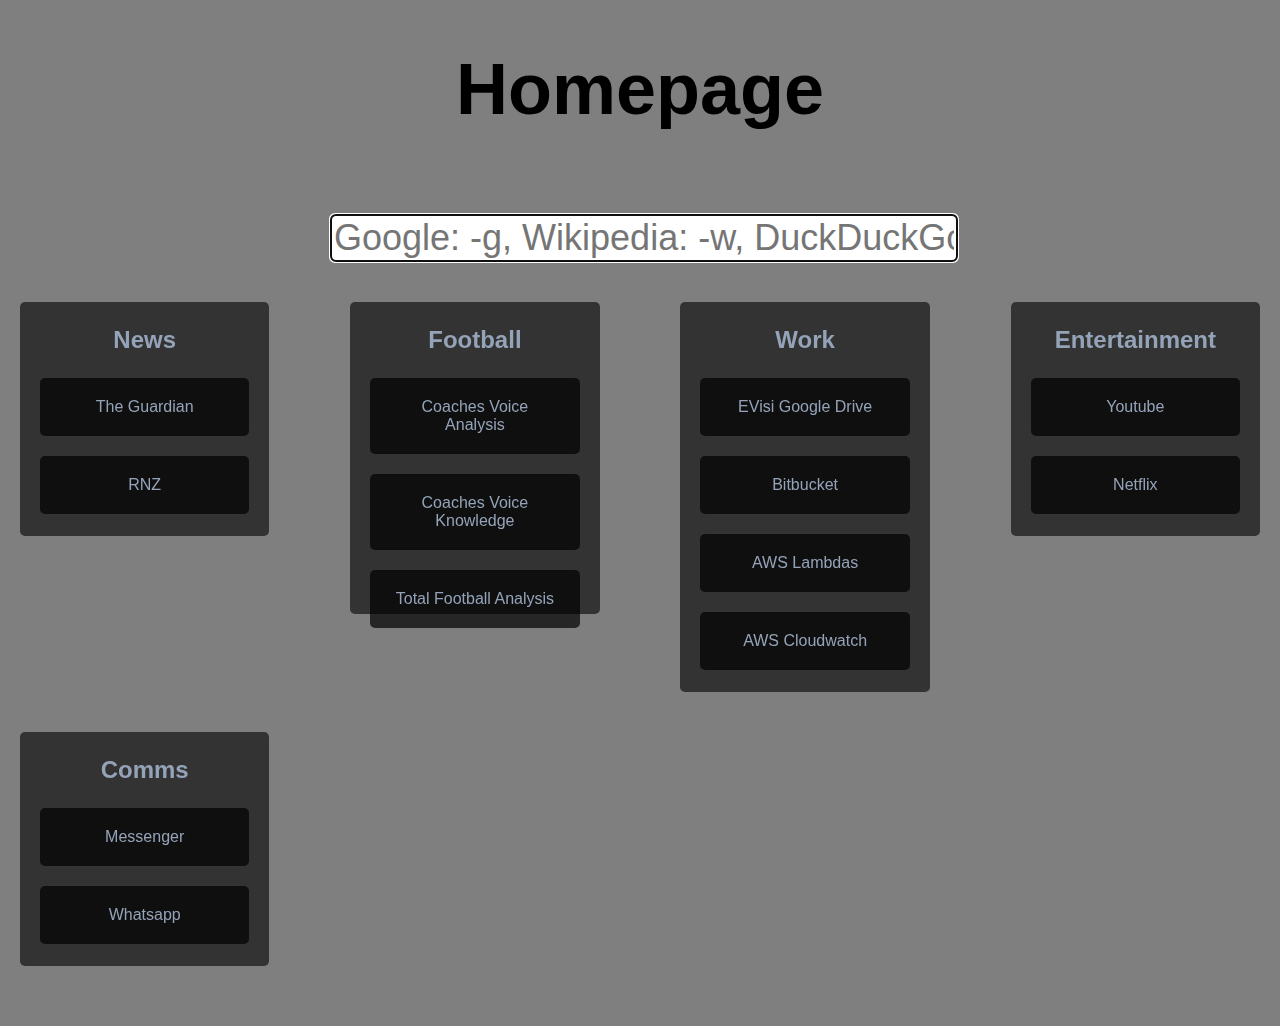
==== index.html @ af5b7c6d "Added direct link follow for search" ====
<!DOCTYPE html>
<html lang="en">
<head>
  <meta charset="UTF-8">
  <meta name="viewport" content="width=device-width, initial-scale=1.0">
  <link rel="stylesheet" type="text/css" href="page.css">

  <title>Homepage</title>
</head>
<body>
    <style>
        body {
            margin: 0;
            padding: 0;
            font-family: Arial, sans-serif;
            background: rgba(0, 0, 0, 0.5) url('https://images.unsplash.com/photo-1583121274602-3e2820c69888') no-repeat center center fixed;
            background-size: cover;
        }

        .title {
            text-align: center;
            margin-bottom: 5%;
            font-size: 72px;
            font-family:'Gill Sans', 'Gill Sans MT', Calibri, 'Trebuchet MS', sans-serif
        }

        .searchheader {
            text-align: center;
        }

        .linkcolumnheader {
            text-align: center;
            color: #94a3b8;
            font-weight: bold;
            font-size: 24px;
            font-family:'Gill Sans', 'Gill Sans MT', Calibri, 'Trebuchet MS', sans-serif
        }

        .container {
            max-width: 2560px;
            margin: 0 auto;
            padding: 20px;
            text-align: center;
            display: flex;
            flex-wrap: wrap;
            justify-content: space-between;
        }

        .search-bar {
            width: 50%;
            margin: 0 auto;
            border-radius: 5px;
        }

        .search-bar input {
            width: 100%;
            font-size: 36px;
            border-radius: 5px;
        }

        .search-button {
            width: 20%;
            margin: 0 auto;
        }

        .column {
            flex-basis: calc(18.5% - 20px);
            padding: 0 20px;
            margin-bottom: 40px;
            background:rgba(0, 0, 0, 0.6);
            border-radius: 5px;
        }
        
        .column a {
            display: block;
            color: #94a3b8;
            text-decoration: none;
            padding: 20px;
            background-color: rgba(0, 0, 0, 0.7);
            margin-bottom: 20px;
            border-radius: 5px;
        }
        
        .column a:hover {
            background-color: rgba(255, 255, 255, 0.1);
        }
    </style>
    <h1 class="title">
        Homepage
    </h1>
    <div class="container">
        <div class="search-bar">
            <input type="text" placeholder="Google: -g, Wikipedia: -w, DuckDuckGo: -d" autofocus>
        </div>
    </div>
    <div class="container">
        <div class="column">
            <h3 class="linkcolumnheader">News</h3>
            <a href="https://theguardian.com/">The Guardian</a>
            <a href="https://rnz.co.nz">RNZ</a>
        </div>
        <div class="column">
            <h3 class="linkcolumnheader">Football</h3>
            <a href="https://www.coachesvoice.com/category/analysis/">Coaches Voice Analysis</a>
            <a href="https://www.coachesvoice.com/category/coaching-knowledge/">Coaches Voice Knowledge</a>
            <a href="https://totalfootballanalysis.com/">Total Football Analysis</a>
        </div>
        <div class="column">
            <h3 class="linkcolumnheader">Work</h3>
            <a href="https://drive.google.com/">EVisi Google Drive</a>
            <a href="https://bitbucket.org/account/workspaces/">Bitbucket</a>
            <a href="https://ap-southeast-2.console.aws.amazon.com/lambda/home?region=ap-southeast-2#/functions">AWS Lambdas</a>
            <a href="https://ap-southeast-2.console.aws.amazon.com/cloudwatch/home?region=ap-southeast-2#logsV2:log-groups">AWS Cloudwatch</a>
        </div>
        <div class="column">
            <h3 class="linkcolumnheader">Entertainment</h3>
            <a href="https://youtube.com/">Youtube</a>
            <a href="https://netflix.com/">Netflix</a>
        </div>
        <div class="column">
            <h3 class="linkcolumnheader">Comms</h3>
            <a href="https://facebook.com/messages">Messenger</a>
            <a href="https://web.whatsapp.com/">Whatsapp</a>
        </div>
    </div>
    <script>
        document.addEventListener("DOMContentLoaded", function() {
        const searchInput = document.querySelector('.search-bar input');
        searchInput.value = "";

        function search() {
            const searchText = searchInput.value.trim();
            if (searchText !== '') {
                if (searchText.startsWith('-w ')) {
                    const searchUrl = 'https://en.wikipedia.org/wiki/Special:Search?search=' + encodeURIComponent(searchText.slice(3));
                    window.location.href = searchUrl;
                }
                else if (searchText.startsWith('-d ')) {
                    const searchUrl = 'https://www.duckduckgo.com/?q=' + encodeURIComponent(searchText.slice(3));
                    window.location.href = searchUrl;
                }
                else if (searchText.startsWith('-g ')) {
                    const searchUrl = 'https://www.google.com/search?q=' + encodeURIComponent(searchText.slice(3));
                    window.location.href = searchUrl;
                }
                else if ((searchText.includes('.com') || searchText.includes('.org') || searchText.includes('.net')) && !(searchText.includes(' '))) {
                    const searchUrl = 'https://' + encodeURIComponent(searchText.slice(3));
                    window.location.href = searchUrl;                    
                }
                else {
                    const searchUrl = 'https://www.google.com/search?q=' + encodeURIComponent(searchText);
                    window.location.href = searchUrl;            
                }
            }    
        };

        searchInput.addEventListener('keypress', function(event) {
            if (event.key === 'Enter') {
            //searchButton.click();
            search();
            }
        });
        });

        window.addEventListener('load', function() {
            var columns = document.querySelectorAll('.column');
            columns.forEach(function(column) {
            var links = column.querySelectorAll('a');
            var height = 78 + links.length * 78; // You can adjust the height multiplier as needed
            column.style.height = height + 'px';
            });
        });        
    </script>
</body>
</html>
---- page.css ----
body {
    margin: 0;
    padding: 0;
    font-family: Arial, sans-serif;
    background: rgba(0, 0, 0, 0.5) url('https://images.unsplash.com/photo-1583121274602-3e2820c69888') no-repeat center center fixed;
    background-size: cover;
}

.title {
    text-align: center;
    margin-bottom: 5%;
    font-size: 72px;
    font-family:'Gill Sans', 'Gill Sans MT', Calibri, 'Trebuchet MS', sans-serif
}

.searchheader {
    text-align: center;
}

.linkcolumnheader {
    text-align: center;
    color: #94a3b8;
    font-weight: bold;
    font-size: 24px;
    font-family:'Gill Sans', 'Gill Sans MT', Calibri, 'Trebuchet MS', sans-serif
}

.container {
    max-width: 2560px;
    margin: 0 auto;
    padding: 20px;
    text-align: center;
    display: flex;
    flex-wrap: wrap;
    justify-content: space-between;
}

.search-bar {
    width: 50%;
    margin: 0 auto;
    border-radius: 5px;
}

.search-bar input {
    width: 100%;
    font-size: 36px;
    border-radius: 5px;
}

.search-button {
    width: 20%;
    margin: 0 auto;
}

.column {
    flex-basis: calc(18.5% - 20px);
    padding: 0 20px;
    margin-bottom: 40px;
    background:rgba(0, 0, 0, 0.6);
    border-radius: 5px;
 }
  
.column a {
    display: block;
    color: #94a3b8;
    text-decoration: none;
    padding: 20px;
    background-color: rgba(0, 0, 0, 0.7);
    margin-bottom: 20px;
    border-radius: 5px;
  }
  
.column a:hover {
    background-color: rgba(255, 255, 255, 0.1);
}
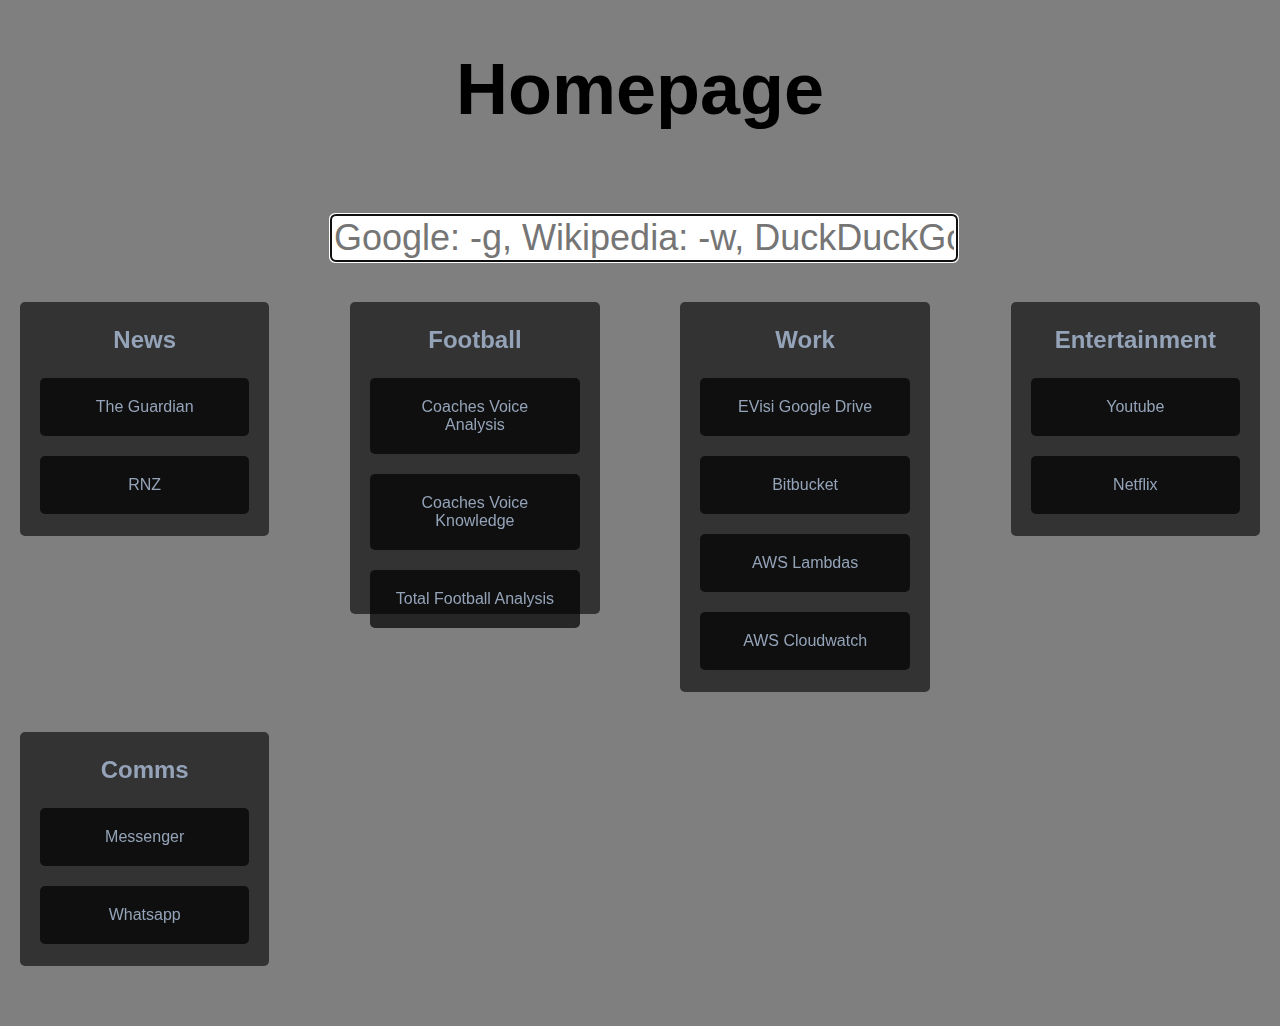
==== commit 1bdf5eb9: "Fixed direct link  Please enter the commit message for your changes. Lines starting" ====
--- a/index.html
+++ b/index.html
@@ -130,6 +130,7 @@
 
         function search() {
             const searchText = searchInput.value.trim();
+            console.log("searchText = '" + searchText + "'")
             if (searchText !== '') {
                 if (searchText.startsWith('-w ')) {
                     const searchUrl = 'https://en.wikipedia.org/wiki/Special:Search?search=' + encodeURIComponent(searchText.slice(3));
@@ -143,7 +144,7 @@
                     const searchUrl = 'https://www.google.com/search?q=' + encodeURIComponent(searchText.slice(3));
                     window.location.href = searchUrl;
                 }
-                else if ((searchText.includes('.com') || searchText.includes('.org') || searchText.includes('.net')) && !(searchText.includes(' '))) {
+                else if ((searchText.includes('.com') || searchText.includes('.org') || searchText.includes('.net')) && !(searchText.includes(' ')) && !(searchText.includes('site:'))) {
                     const searchUrl = 'https://' + encodeURIComponent(searchText.slice(3));
                     window.location.href = searchUrl;                    
                 }
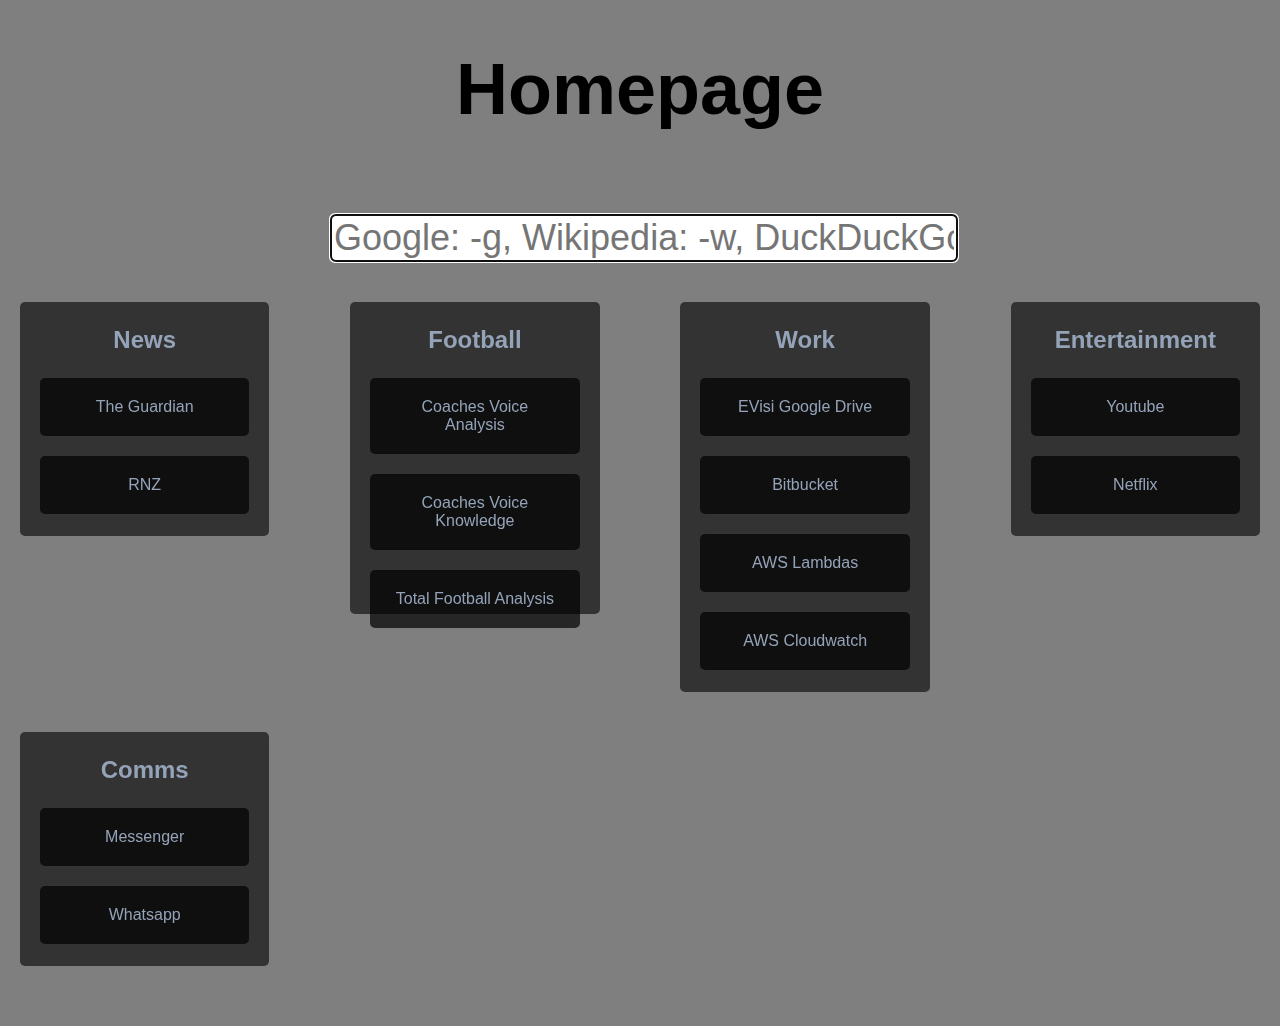
==== commit 6e571460: "Fix again for direct link" ====
--- a/index.html
+++ b/index.html
@@ -145,7 +145,7 @@
                     window.location.href = searchUrl;
                 }
                 else if ((searchText.includes('.com') || searchText.includes('.org') || searchText.includes('.net')) && !(searchText.includes(' ')) && !(searchText.includes('site:'))) {
-                    const searchUrl = 'https://' + encodeURIComponent(searchText.slice(3));
+                    const searchUrl = 'https://' + encodeURIComponent(searchText);
                     window.location.href = searchUrl;                    
                 }
                 else {
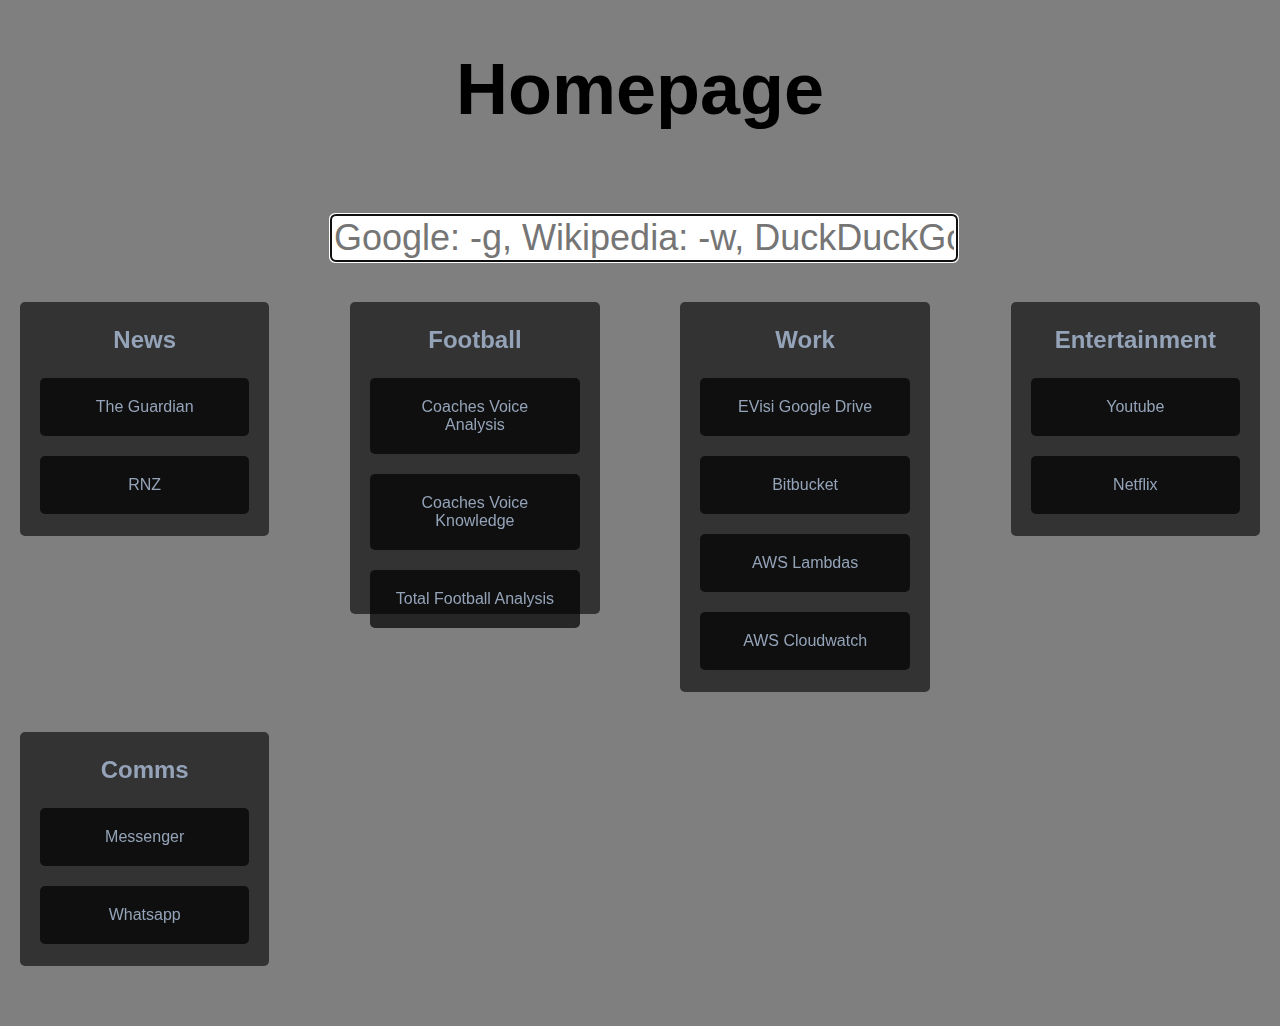
==== commit eecdf24f: "Fix again" ====
--- a/index.html
+++ b/index.html
@@ -145,7 +145,7 @@
                     window.location.href = searchUrl;
                 }
                 else if ((searchText.includes('.com') || searchText.includes('.org') || searchText.includes('.net')) && !(searchText.includes(' ')) && !(searchText.includes('site:'))) {
-                    const searchUrl = 'https://' + encodeURIComponent(searchText);
+                    const searchUrl = 'https://' + searchText;
                     window.location.href = searchUrl;                    
                 }
                 else {
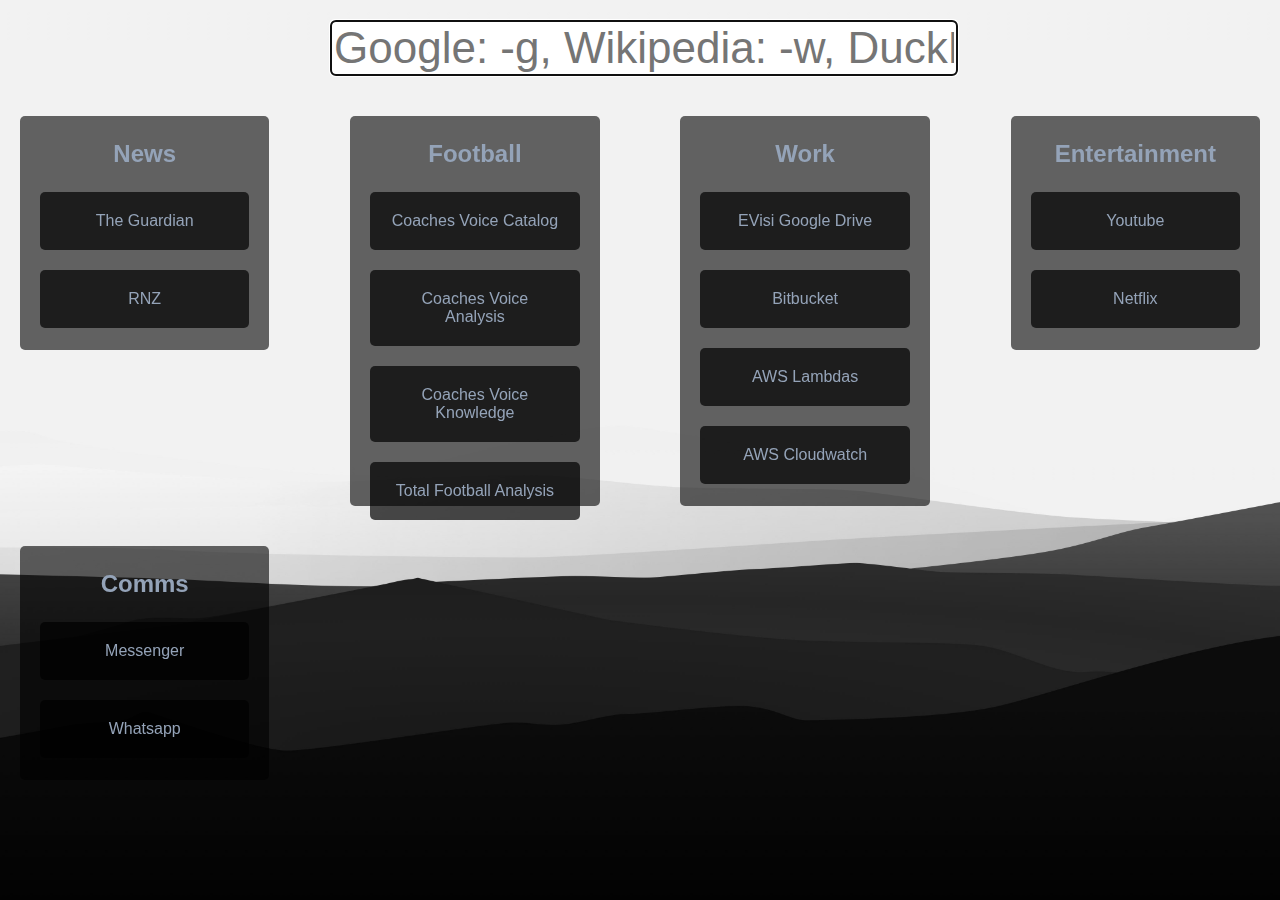
==== commit 22a6a666: "Removed heading" ====
--- a/index.html
+++ b/index.html
@@ -13,7 +13,7 @@
             margin: 0;
             padding: 0;
             font-family: Arial, sans-serif;
-            background: rgba(0, 0, 0, 0.5) url('https://images.unsplash.com/photo-1583121274602-3e2820c69888') no-repeat center center fixed;
+            background: rgba(0, 0, 0, 0.5) url('background.jpg') no-repeat center center fixed;
             background-size: cover;
         }
 
@@ -54,7 +54,7 @@
 
         .search-bar input {
             width: 100%;
-            font-size: 36px;
+            font-size: 44px;
             border-radius: 5px;
         }
 
@@ -85,9 +85,6 @@
             background-color: rgba(255, 255, 255, 0.1);
         }
     </style>
-    <h1 class="title">
-        Homepage
-    </h1>
     <div class="container">
         <div class="search-bar">
             <input type="text" placeholder="Google: -g, Wikipedia: -w, DuckDuckGo: -d" autofocus>
@@ -101,6 +98,7 @@
         </div>
         <div class="column">
             <h3 class="linkcolumnheader">Football</h3>
+            <a href="https://academy.coachesvoice.com/catalog">Coaches Voice Catalog</a>
             <a href="https://www.coachesvoice.com/category/analysis/">Coaches Voice Analysis</a>
             <a href="https://www.coachesvoice.com/category/coaching-knowledge/">Coaches Voice Knowledge</a>
             <a href="https://totalfootballanalysis.com/">Total Football Analysis</a>
@@ -124,6 +122,14 @@
         </div>
     </div>
     <script>
+        const shortcutArray = [
+            ["mess", 'https://facebook.com/messages/'],
+            ["what", 'https://web.whatsapp.com/'],
+            ["yt", "https://youtube.com"], 
+        ]
+        const shortcutMap = new Map(shortcutArray);
+
+
         document.addEventListener("DOMContentLoaded", function() {
         const searchInput = document.querySelector('.search-bar input');
         searchInput.value = "";
@@ -132,7 +138,11 @@
             const searchText = searchInput.value.trim();
             console.log("searchText = '" + searchText + "'")
             if (searchText !== '') {
-                if (searchText.startsWith('-w ')) {
+                if (searchText in shortcutMap.keys()) {
+                    const searchUrl = shortcutMap[searchText];
+                    window.location.href = searchUrl;
+                }
+                else if (searchText.startsWith('-w ')) {
                     const searchUrl = 'https://en.wikipedia.org/wiki/Special:Search?search=' + encodeURIComponent(searchText.slice(3));
                     window.location.href = searchUrl;
                 }
@@ -144,8 +154,17 @@
                     const searchUrl = 'https://www.google.com/search?q=' + encodeURIComponent(searchText.slice(3));
                     window.location.href = searchUrl;
                 }
+                else if (searchText.startsWith('r/')) {
+                    const searchUrl = 'https://reddit.com/' + encodeURIComponent(searchText);
+                    window.location.href = searchUrl;
+                }
                 else if ((searchText.includes('.com') || searchText.includes('.org') || searchText.includes('.net')) && !(searchText.includes(' ')) && !(searchText.includes('site:'))) {
-                    const searchUrl = 'https://' + searchText;
+                    if (!searchText.includes('https://')) {
+                        const searchUrl = 'https://' + searchText;
+                    } 
+                    else {
+                        const searchUrl = searchText;
+                    }
                     window.location.href = searchUrl;                    
                 }
                 else {
